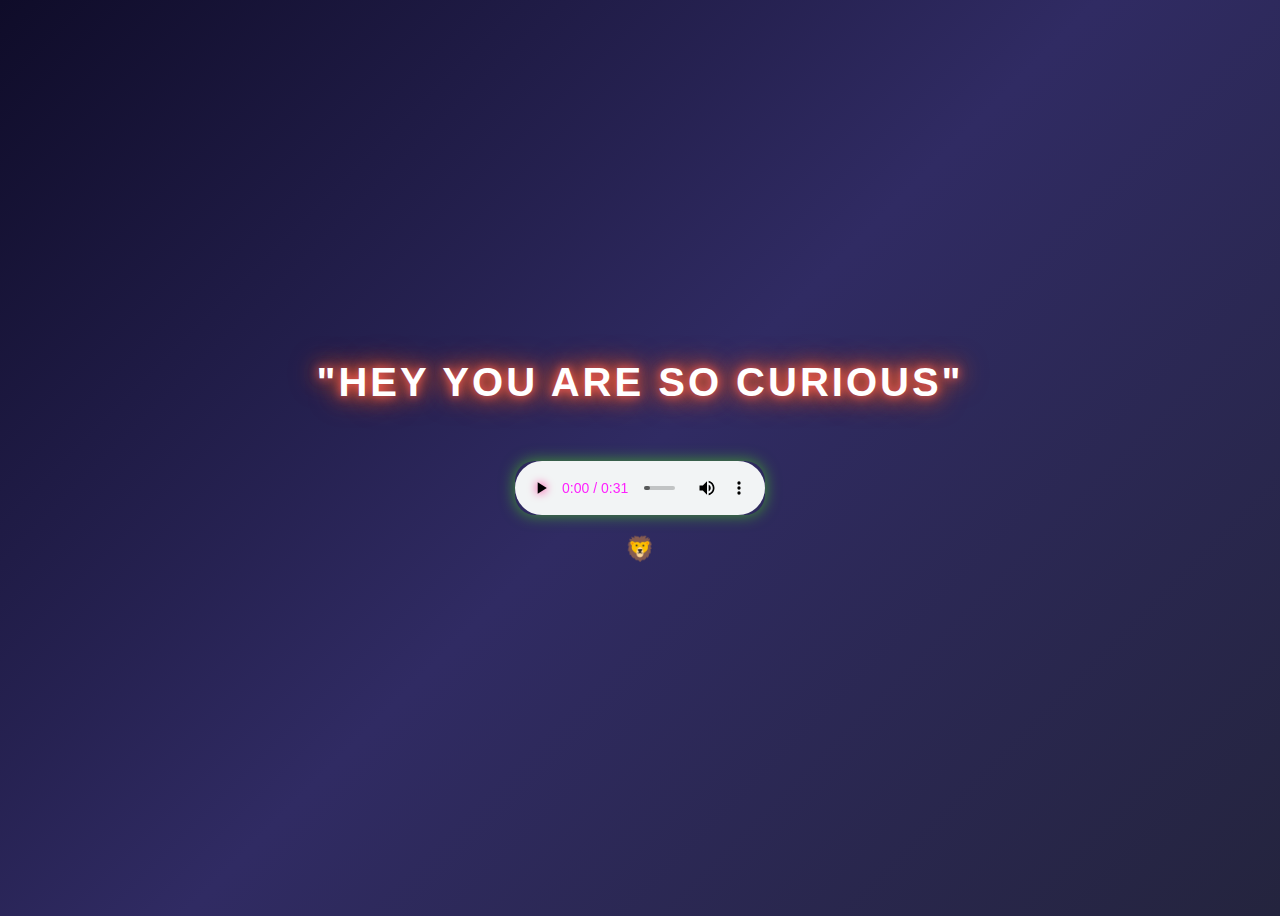
==== page2.html @ 6b176bef "see code" ====
<!DOCTYPE html>
<html lang="en">
<head>
    <style> 
      
body {
    background: linear-gradient(135deg, #0f0c29, #302b63, #24243e);
    color: white;
    font-family: 'Poppins', sans-serif;
    display: flex;
    flex-direction: column;
    align-items: center;
    justify-content: center;
    height: 100vh;
    overflow: hidden;
    text-align: center;
}


h1 {
    font-size: 40px;
    font-weight: bold;
    text-transform: uppercase;
    letter-spacing: 3px;
    text-shadow: 0 0 10px #ff5d5d, 0 0 20px #ec6613, 0 0 30px #fb4614;
    animation: floating 3s infinite ease-in-out, waveText 3s infinite alternate;
}


@keyframes floating {
    0%, 100% { transform: translateY(0); }
    50% { transform: translateY(-20px); }
}




audio {
    width: 250px;
    margin-top: 30px;
    border-radius: 20px;
    box-shadow: 0 0 15px rgba(71, 181, 41, 0.8);
    animation: bounceEffect 2s infinite alternate, glowEffect 2s infinite alternate;
}


@keyframes bounceEffect {
    0%, 100% { transform: translateY(0); }
    50% { transform: translateY(-10px); }
}

@keyframes glowEffect {
    0% { box-shadow: 0 0 10px rgba(235, 220, 51, 0.6); }
    100% { box-shadow: 0 0 25px rgb(233, 237, 14); }
}


audio::-webkit-media-controls-panel {
    background: rgba(255, 255, 255, 0.1);
    border-radius: 20px;
}

audio::-webkit-media-controls-play-button {
    filter: drop-shadow(0 0 5px #ff007f);
}

audio::-webkit-media-controls-current-time-display,
audio::-webkit-media-controls-time-remaining-display {
    color: #ff00ff;
}

       
        </style>
    <meta charset="UTF-8">
    <meta name="viewport" content="width=device-width, initial-scale=1.0">
    <title>Document</title>
</head>
<body>
    <h1>"hey you are so curious"</h1>
<audio controls autoplay> <source src="audio.mp3"></audio>
<h2>🦁</h2>
</body>
</html>
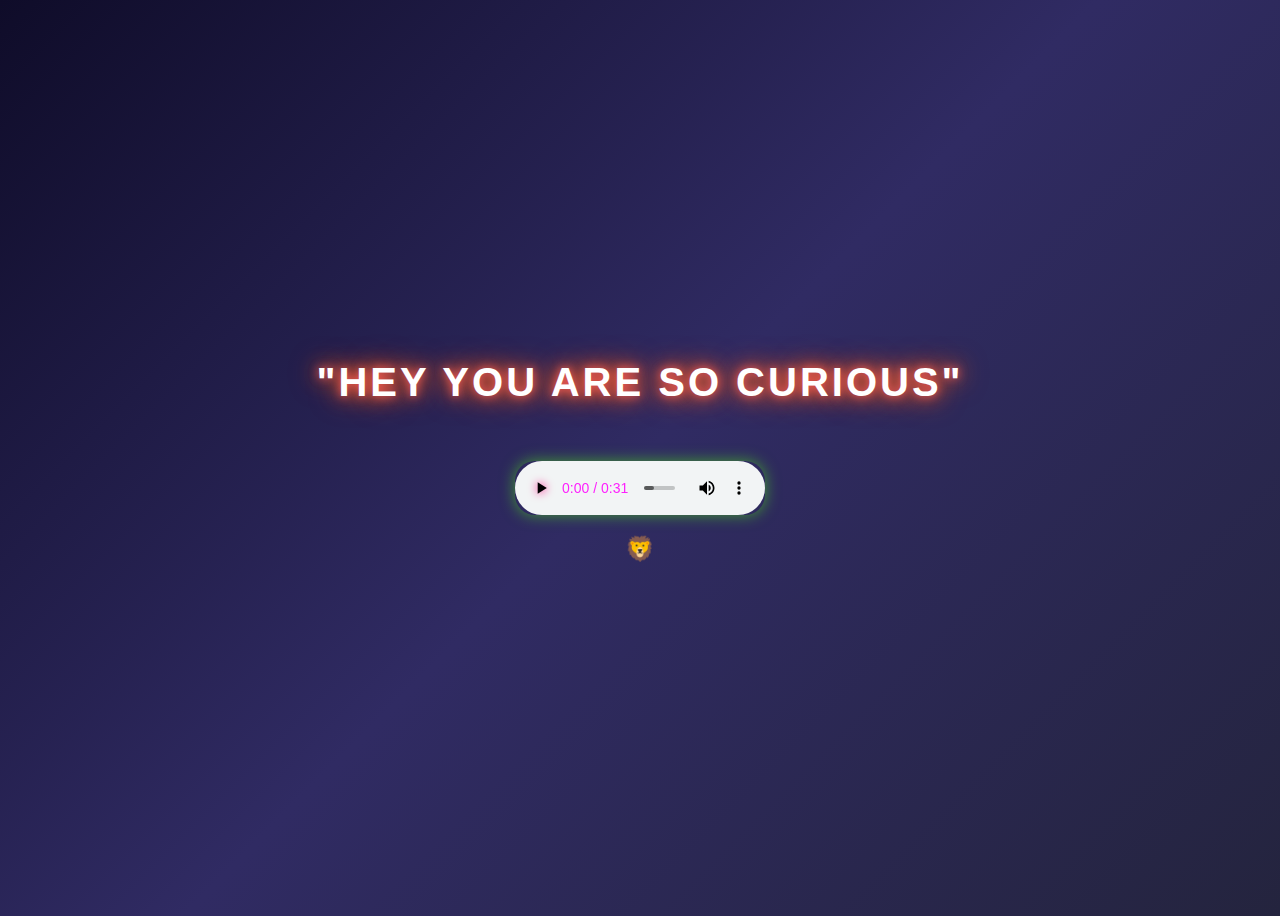
==== commit 8ac83f76: "changed" ====
--- a/page2.html
+++ b/page2.html
@@ -73,7 +73,7 @@
         </style>
     <meta charset="UTF-8">
     <meta name="viewport" content="width=device-width, initial-scale=1.0">
-    <title>Document</title>
+    <title>Music</title>
 </head>
 <body>
     <h1>"hey you are so curious"</h1>
